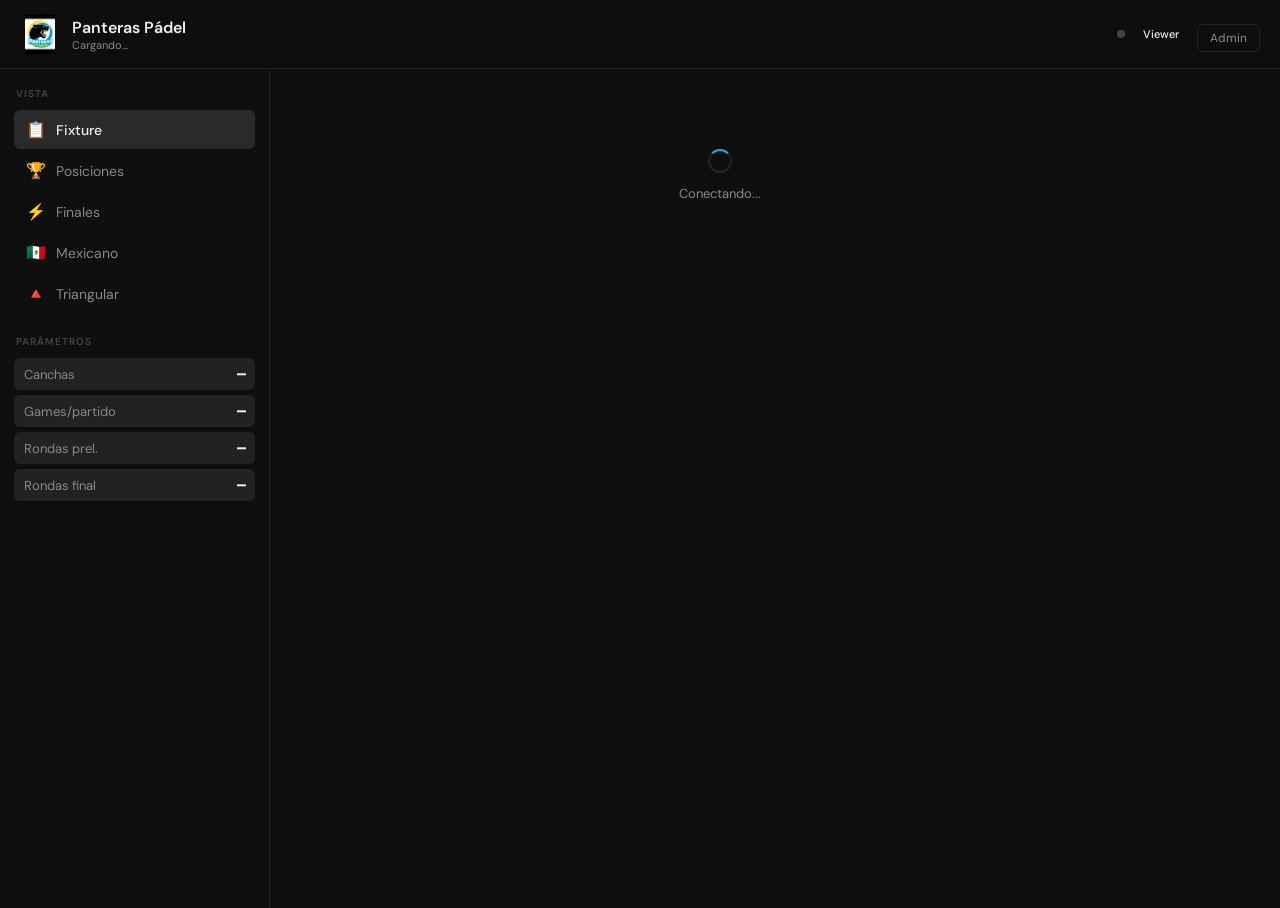
==== static/index.html @ e7840622 "refactor: proyecto" ====
<!DOCTYPE html>
<html lang="es">
<head>
<meta charset="UTF-8">
<meta name="viewport" content="width=device-width, initial-scale=1.0, maximum-scale=1.0">
<title>Panteras Pádel 🐆</title>
<link rel="preconnect" href="https://fonts.googleapis.com">
<link href="https://fonts.googleapis.com/css2?family=DM+Sans:wght@300;400;500;600&family=DM+Mono:wght@400;500&display=swap" rel="stylesheet">
<link rel="stylesheet" href="/static/main.css">
</head>
<body>

<div class="mob-overlay" id="overlay" onclick="closeSidebar()"></div>

<!-- ── Header ── -->
<header class="hdr">
  <button class="mob-menu" onclick="toggleSidebar()">☰</button>
  <div class="hdr-logo" style="width:40px;height:40px">
    <img src="/static/panteras.png" style="width:40px;height:40px;object-fit:contain;border-radius:6px" alt="Panteras">
  </div>
  <div>
    <div class="hdr-name" id="hdr-nombre">Panteras Pádel</div>
    <div class="hdr-sub"  id="hdr-sub">Cargando...</div>
  </div>
  <div class="hdr-right">
    <div class="ws-dot" id="ws-dot" title="Conexión en tiempo real"></div>
    <span class="role-badge" id="role-badge">Viewer</span>
    <button class="btn-ghost" style="padding:5px 12px;font-size:12px" onclick="showLogin()">Admin</button>
  </div>
</header>

<div class="layout">

  <!-- ── Sidebar ── -->
  <aside class="sidebar" id="sidebar">
    <div class="s-sec">
      <div class="s-lbl">Vista</div>
      <button class="nav-btn active" id="nav-fixture" onclick="setFixtureView('todas')">
        <span class="nav-icon">📋</span> Fixture
      </button>
      <div id="submenu-canchas" style="margin-left:12px;margin-top:2px;display:flex;flex-direction:column;gap:2px"></div>
      <button class="nav-btn" id="nav-posiciones" onclick="setTab('posiciones')">
        <span class="nav-icon">🏆</span> Posiciones
      </button>
      <button class="nav-btn" id="nav-finales" onclick="setTab('finales')">
        <span class="nav-icon">⚡</span> Finales
      </button>
      <button class="nav-btn" id="nav-mexicano" onclick="setTab('mexicano')">
        <span class="nav-icon">🇲🇽</span> Mexicano
      </button>
      <button class="nav-btn" id="nav-triangular" onclick="setTab('triangular')">
        <span class="nav-icon">🔺</span> Triangular
      </button>
    </div>

    <div class="s-sec" id="sidebar-admin" style="display:none">
      <div class="s-lbl">Admin</div>
      <button class="nav-btn" id="nav-config"    onclick="setTab('config')">
        <span class="nav-icon">⚙️</span> Configuración
      </button>
      <button class="nav-btn" id="nav-jugadores" onclick="setTab('jugadores')">
        <span class="nav-icon">👥</span> Jugadores
      </button>

      <!-- Modos visibles -->
      <div style="margin-top:8px;padding:8px 10px;background:var(--surf2);border-radius:var(--rsm)">
        <div style="font-size:10px;font-weight:600;color:var(--txt3);letter-spacing:.08em;text-transform:uppercase;margin-bottom:8px">
          Modos visibles
        </div>
        <label style="display:flex;align-items:center;gap:8px;font-size:13px;color:var(--txt2);cursor:pointer;margin-bottom:6px">
          <input type="checkbox" id="toggle-mexicano"   onchange="toggleModo('mexicano',this.checked)"   style="accent-color:#29ABE2">
          Mexicano
        </label>
        <label style="display:flex;align-items:center;gap:8px;font-size:13px;color:var(--txt2);cursor:pointer">
          <input type="checkbox" id="toggle-triangular" onchange="toggleModo('triangular',this.checked)" style="accent-color:#29ABE2">
          Triangular
        </label>
      </div>

      <div style="margin-top:10px;display:flex;flex-direction:column;gap:6px">
        <button class="btn-sec" id="btn-keepalive" onclick="toggleKeepAlive()"
          style="display:flex;align-items:center;gap:8px;justify-content:center">
          <span id="ka-dot" style="width:8px;height:8px;border-radius:50%;background:var(--txt3);flex-shrink:0"></span>
          <span id="ka-label">Mantener activo</span>
        </button>
        <button class="btn-danger" onclick="confirmReset()">🗑 Nuevo torneo</button>
      </div>
    </div>

    <!-- Parámetros -->
    <div class="s-sec" id="params-display">
      <div class="s-lbl">Parámetros</div>
      <div class="param-row"><span class="param-lbl">Canchas</span>      <span id="p-canchas"  class="pts-val" style="font-size:14px">—</span></div>
      <div class="param-row"><span class="param-lbl">Games/partido</span><span id="p-games"    class="pts-val" style="font-size:14px">—</span></div>
      <div class="param-row"><span class="param-lbl">Rondas prel.</span> <span id="p-rondas"   class="pts-val" style="font-size:14px">—</span></div>
      <div class="param-row"><span class="param-lbl">Rondas final</span> <span id="p-rondas-f" class="pts-val" style="font-size:14px">—</span></div>
    </div>

    <div class="s-sec">
      <div class="hint-box" id="hint-tiempo" style="display:none"></div>
    </div>
  </aside>

  <!-- ── Contenido principal ── -->
  <main class="main" id="main-content">
    <div class="empty">
      <div class="spinner"></div>
      <div style="margin-top:12px;font-size:13px;color:var(--txt2)">Conectando...</div>
    </div>
  </main>

</div>

<!-- ── Login modal ── -->
<div id="login-wrap" style="display:none;position:fixed;inset:0;z-index:300;
  background:rgba(0,0,0,.7);align-items:center;justify-content:center">
  <div class="login-card">
    <div class="login-title">🔐 Acceso admin</div>
    <div class="login-sub">Ingresá la contraseña para editar</div>
    <input class="login-in" type="password" id="login-pass" placeholder="Contraseña"
      onkeydown="if(event.key==='Enter')doLogin()">
    <button class="btn-main" onclick="doLogin()">Entrar</button>
    <div class="login-err" id="login-err"></div>
    <br>
    <button class="btn-ghost" onclick="hideLogin()">Cancelar</button>
  </div>
</div>

<!-- ── Scripts (orden importa: app primero, luego los módulos) ── -->
<script src="/static/js/app.js"></script>
<script src="/static/js/americano.js"></script>
<script src="/static/js/mexicano.js"></script>
<script src="/static/js/triangular.js"></script>

</body>
</html>
---- static/main.css ----
:root {
  --bg:#0f0f0f; --surf:#1a1a1a; --surf2:#222; --surf3:#2a2a2a;
  --brd:rgba(255,255,255,0.08); --brd2:rgba(255,255,255,0.14);
  --txt:#f0f0f0; --txt2:#888; --txt3:#444;
  --green:#29ABE2; --green-d:rgba(41,171,226,0.15);
  --blue:#0a84ff;  --blue-d:rgba(10,132,255,0.12);
  --amber:#FFD700; --amber-d:rgba(255,215,0,0.15);
  --red:#ff453a;   --red-d:rgba(255,69,58,0.12);
  --r:10px; --rsm:6px;
}
*{box-sizing:border-box;margin:0;padding:0}
body{font-family:'DM Sans',sans-serif;background:var(--bg);color:var(--txt);min-height:100vh;font-size:15px}
button{font-family:'DM Sans',sans-serif;cursor:pointer}
input{font-family:'DM Sans',sans-serif}

/* ── Header ── */
.hdr{display:flex;align-items:center;gap:12px;padding:14px 20px;border-bottom:1px solid var(--brd);
  position:sticky;top:0;background:rgba(15,15,15,.94);backdrop-filter:blur(14px);z-index:100}
.hdr-logo{width:34px;height:34px;background:transparent;border-radius:9px;
  display:flex;align-items:center;justify-content:center;font-size:16px;flex-shrink:0}
.hdr-name{font-size:16px;font-weight:600}
.hdr-sub{font-size:11px;color:var(--txt2)}
.hdr-right{margin-left:auto;display:flex;align-items:center;gap:8px}
.role-badge{font-size:11px;padding:3px 10px;border-radius:20px;font-weight:500}
.role-admin{background:rgba(41,171,226,.15);color:#29ABE2}
.role-viewer{background:var(--surf2);color:var(--txt2)}
.ws-dot{width:8px;height:8px;border-radius:50%;background:var(--txt3);flex-shrink:0}
.ws-dot.ok{background:#29ABE2}

/* ── Layout ── */
.layout{display:flex;min-height:calc(100vh - 61px)}
.sidebar{width:270px;min-width:270px;border-right:1px solid var(--brd);padding:18px 14px;
  overflow-y:auto;position:sticky;top:61px;height:calc(100vh - 61px)}
.main{flex:1;padding:20px;overflow-y:auto;max-width:900px}

/* ── Sidebar ── */
.s-lbl{font-size:10px;font-weight:600;letter-spacing:.1em;color:var(--txt3);
  text-transform:uppercase;margin-bottom:10px;padding-left:2px}
.s-sec{margin-bottom:22px}
.nav-btn{width:100%;text-align:left;padding:9px 12px;background:transparent;
  border:none;border-radius:var(--rsm);color:var(--txt2);font-size:14px;
  display:flex;align-items:center;gap:10px;transition:all .15s;margin-bottom:2px}
.nav-btn:hover{background:var(--surf2);color:var(--txt)}
.nav-btn.active{background:var(--surf3);color:var(--txt);font-weight:500}
.nav-icon{font-size:16px;width:20px;text-align:center}
.param-row{display:flex;align-items:center;justify-content:space-between;
  padding:7px 10px;background:var(--surf2);border-radius:var(--rsm);margin-bottom:5px}
.param-lbl{font-size:13px;color:var(--txt2)}
.p-in{width:58px;background:var(--surf3);border:1px solid var(--brd2);border-radius:5px;
  color:var(--txt);font-family:'DM Mono',monospace;font-size:13px;font-weight:500;
  text-align:center;padding:4px;outline:none}
.p-in:focus{border-color:#29ABE2}
.hint-box{background:rgba(41,171,226,.1);border:1px solid rgba(41,171,226,.25);
  border-radius:var(--rsm);padding:10px 12px;font-size:12px;color:#29ABE2;margin-top:8px;line-height:1.6}
.btn-main{width:100%;padding:10px;background:var(--green);border:none;border-radius:var(--r);
  color:#0a0a0a;font-size:14px;font-weight:600;margin-top:6px;transition:opacity .15s}
.btn-main:hover{opacity:.85}
.btn-sec{width:100%;padding:8px;background:var(--surf2);border:1px solid var(--brd);
  border-radius:var(--rsm);color:var(--txt2);font-size:13px;margin-top:5px;transition:all .15s}
.btn-sec:hover{background:var(--surf3);color:var(--txt)}
.btn-danger{width:100%;padding:8px;background:var(--red-d);border:1px solid rgba(255,69,58,.2);
  border-radius:var(--rsm);color:var(--red);font-size:13px;margin-top:5px}

/* ── Cards ── */
.card{background:var(--surf);border:1px solid var(--brd);border-radius:var(--r);
  overflow:hidden;margin-bottom:12px}
.card-hdr{padding:11px 16px;border-bottom:1px solid var(--brd);
  display:flex;align-items:center;justify-content:space-between;gap:8px}
.card-title{font-size:13px;font-weight:600}
.badge{font-size:11px;padding:3px 9px;border-radius:20px;font-weight:500;border:1px solid transparent}

/* ── Fixture rows ── */
.partido-row{display:flex;align-items:center;gap:10px;padding:11px 16px;
  border-bottom:1px solid var(--brd);transition:background .1s}
.partido-row:last-child{border-bottom:none}
.partido-row:hover{background:var(--surf2)}
.g-pill{width:26px;height:26px;border-radius:50%;font-size:11px;font-weight:700;
  display:flex;align-items:center;justify-content:center;flex-shrink:0}
.equipos{flex:1;min-width:0}
.e-names{font-size:13px;font-weight:500;line-height:1.4}
.e-sep{color:var(--txt3);margin:0 5px;font-weight:300}
.e-vs{color:var(--txt3);margin:0 8px;font-size:12px}
.descansan{font-size:11px;color:var(--txt3);font-style:italic;margin-top:2px}
.games-wrap{display:flex;align-items:center;gap:6px;flex-shrink:0}
.g-in{width:46px;background:var(--surf3);border:1px solid var(--brd2);border-radius:var(--rsm);
  color:var(--txt);font-family:'DM Mono',monospace;font-size:16px;font-weight:600;
  text-align:center;padding:6px 4px;outline:none;transition:border-color .15s;
  -moz-appearance:textfield}
.g-in:focus{box-shadow:0 0 0 3px rgba(41,171,226,.15)}
.g-in:disabled{opacity:.4;cursor:not-allowed}
.g-in::-webkit-inner-spin-button,
.g-in::-webkit-outer-spin-button{-webkit-appearance:none;margin:0}
.g-dash{color:var(--txt3);font-size:13px}
.pts-chip{font-size:10px;font-weight:600;padding:2px 6px;border-radius:4px;margin-left:4px}

/* ── Tabla de posiciones ── */
.pos-table{width:100%;border-collapse:collapse}
.pos-table th{font-size:11px;font-weight:600;color:var(--txt3);letter-spacing:.06em;
  text-transform:uppercase;padding:9px 12px;text-align:center;border-bottom:1px solid var(--brd)}
.pos-table th:nth-child(2){text-align:left}
.pos-table td{padding:10px 12px;border-bottom:1px solid var(--brd);text-align:center;font-size:13px}
.pos-table td:nth-child(2){text-align:left;font-weight:500}
.pos-table tr:last-child td{border-bottom:none}
.rk{width:26px;height:26px;border-radius:50%;display:inline-flex;align-items:center;
  justify-content:center;font-size:12px;font-weight:800;background:var(--surf3);color:#aaa}
.rk.g{background:#C9A84C;color:#000}
.rk.s{background:#29ABE2;color:#000}
.rk.b{background:#7a5c3e;color:#fff}
.pts-val{font-family:'DM Mono',monospace;font-weight:600;font-size:15px}
.dif-p{color:var(--green)} .dif-n{color:var(--red)}

/* ── Finales ── */
.copa-bar{display:flex;align-items:center;justify-content:space-between;
  padding:10px 16px;font-size:13px;font-weight:600}
.cls-chip{font-size:12px;padding:4px 10px;border-radius:20px;border:1px solid}

/* ── Admin / Jugadores ── */
.jug-row{display:flex;align-items:center;gap:6px;margin-bottom:5px}
.jug-num{font-size:11px;color:var(--txt3);min-width:18px;text-align:right;
  font-family:'DM Mono',monospace}
.jug-dot{width:8px;height:8px;border-radius:50%;flex-shrink:0}
.jug-in{flex:1;background:var(--surf2);border:1px solid transparent;
  border-radius:var(--rsm);color:var(--txt);font-size:13px;padding:6px 10px;outline:none}
.jug-in:focus{border-color:var(--brd2)}
.grp-sel{background:var(--surf2);border:1px solid var(--brd);border-radius:var(--rsm);
  color:var(--txt2);font-size:12px;padding:4px 6px;outline:none;width:52px}

/* ── Login ── */
.login-card{background:var(--surf);border:1px solid var(--brd);border-radius:var(--r);
  padding:32px;width:320px;text-align:center}
.login-title{font-size:18px;font-weight:600;margin-bottom:6px}
.login-sub{font-size:13px;color:var(--txt2);margin-bottom:24px}
.login-in{width:100%;background:var(--surf2);border:1px solid var(--brd2);
  border-radius:var(--rsm);color:var(--txt);font-size:15px;
  padding:10px 14px;outline:none;margin-bottom:10px;text-align:center}
.login-in:focus{border-color:#29ABE2}
.login-err{font-size:12px;color:var(--red);margin-top:6px;min-height:16px}
.btn-ghost{background:transparent;border:1px solid var(--brd);border-radius:var(--rsm);
  color:var(--txt2);font-size:13px;padding:7px 16px;margin-top:8px}

/* ── Vacío / Loading ── */
.empty{text-align:center;padding:60px 20px;color:var(--txt3)}
.empty-ico{font-size:40px;margin-bottom:10px}
.spinner{width:24px;height:24px;border:2px solid var(--brd);border-top-color:#29ABE2;
  border-radius:50%;animation:spin .7s linear infinite;margin:0 auto}
@keyframes spin{to{transform:rotate(360deg)}}

/* ── Toast ── */
.toast{position:fixed;bottom:24px;left:50%;transform:translateX(-50%);
  background:var(--surf3);border:1px solid var(--brd2);border-radius:var(--r);
  padding:10px 20px;font-size:13px;font-weight:500;z-index:999;
  animation:fade-in .2s ease;pointer-events:none}
@keyframes fade-in{from{opacity:0;transform:translateX(-50%) translateY(8px)}}

/* ── Mobile ── */
@media(max-width:700px){
  .sidebar{display:none;position:fixed;left:0;top:0;height:100vh;z-index:200;
    background:var(--bg);width:280px}
  .sidebar.open{display:block}
  .mob-overlay{display:none;position:fixed;inset:0;background:rgba(0,0,0,.6);z-index:199}
  .mob-overlay.show{display:block}
  .main{padding:14px}
  .mob-menu{display:flex!important}
  .e-names{font-size:12px}
  .partido-row{padding:9px 12px;gap:8px}
}
.mob-menu{display:none;align-items:center;justify-content:center;
  width:34px;height:34px;background:var(--surf2);border:1px solid var(--brd);
  border-radius:var(--rsm);color:var(--txt);font-size:18px;margin-right:4px}
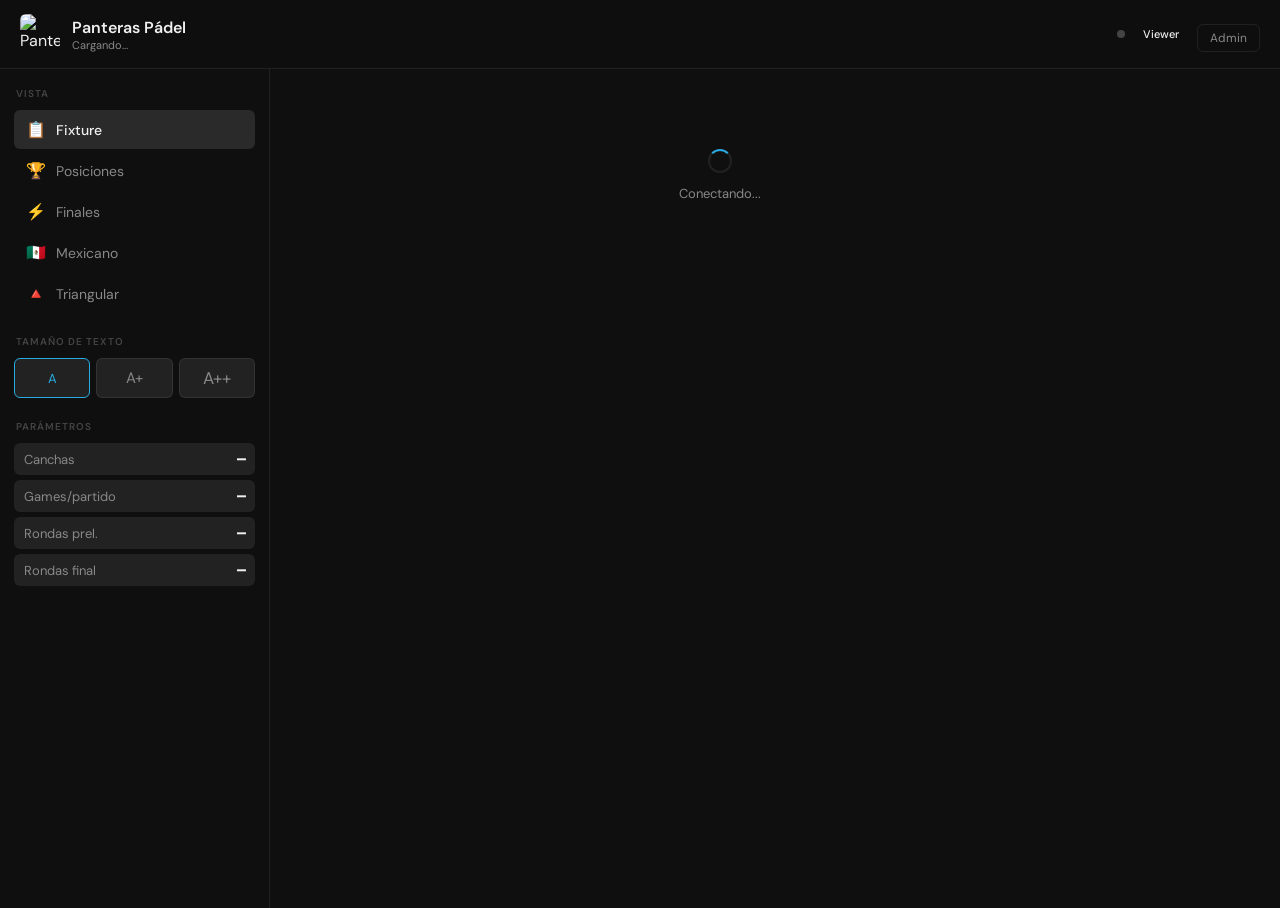
==== commit 02557a7b: "Muchos FIX" ====
--- a/static/index.html
+++ b/static/index.html
@@ -51,6 +51,9 @@
       <button class="nav-btn" id="nav-triangular" onclick="setTab('triangular')">
         <span class="nav-icon">🔺</span> Triangular
       </button>
+      <button class="nav-btn" id="nav-torneo" onclick="setTab('torneo')" style="display:none">
+        <span class="nav-icon">🏆</span> Torneo
+      </button>
     </div>
 
     <div class="s-sec" id="sidebar-admin" style="display:none">
@@ -84,6 +87,16 @@
           <span id="ka-label">Mantener activo</span>
         </button>
         <button class="btn-danger" onclick="confirmReset()">🗑 Nuevo torneo</button>
+      </div>
+    </div>
+
+    <!-- Tamaño de texto (cada usuario, por dispositivo) -->
+    <div class="s-sec">
+      <div class="s-lbl">Tamaño de texto</div>
+      <div style="display:flex;gap:6px">
+        <button class="btn-sec fz-btn" style="flex:1;margin-top:0;font-size:13px" onclick="setFontSize(0)">A</button>
+        <button class="btn-sec fz-btn" style="flex:1;margin-top:0;font-size:15px" onclick="setFontSize(1)">A+</button>
+        <button class="btn-sec fz-btn" style="flex:1;margin-top:0;font-size:17px" onclick="setFontSize(2)">A++</button>
       </div>
     </div>
 
@@ -131,6 +144,7 @@
 <script src="/static/js/americano.js"></script>
 <script src="/static/js/mexicano.js"></script>
 <script src="/static/js/triangular.js"></script>
+<script src="/static/js/torneo.js"></script>
 
 </body>
 </html>
--- a/static/main.css
+++ b/static/main.css
@@ -167,3 +167,6 @@
 .mob-menu{display:none;align-items:center;justify-content:center;
   width:34px;height:34px;background:var(--surf2);border:1px solid var(--brd);
   border-radius:var(--rsm);color:var(--txt);font-size:18px;margin-right:4px}
+
+/* ── Tamaño de texto ── */
+.fz-btn.active { border-color: #29ABE2; color: #29ABE2; }
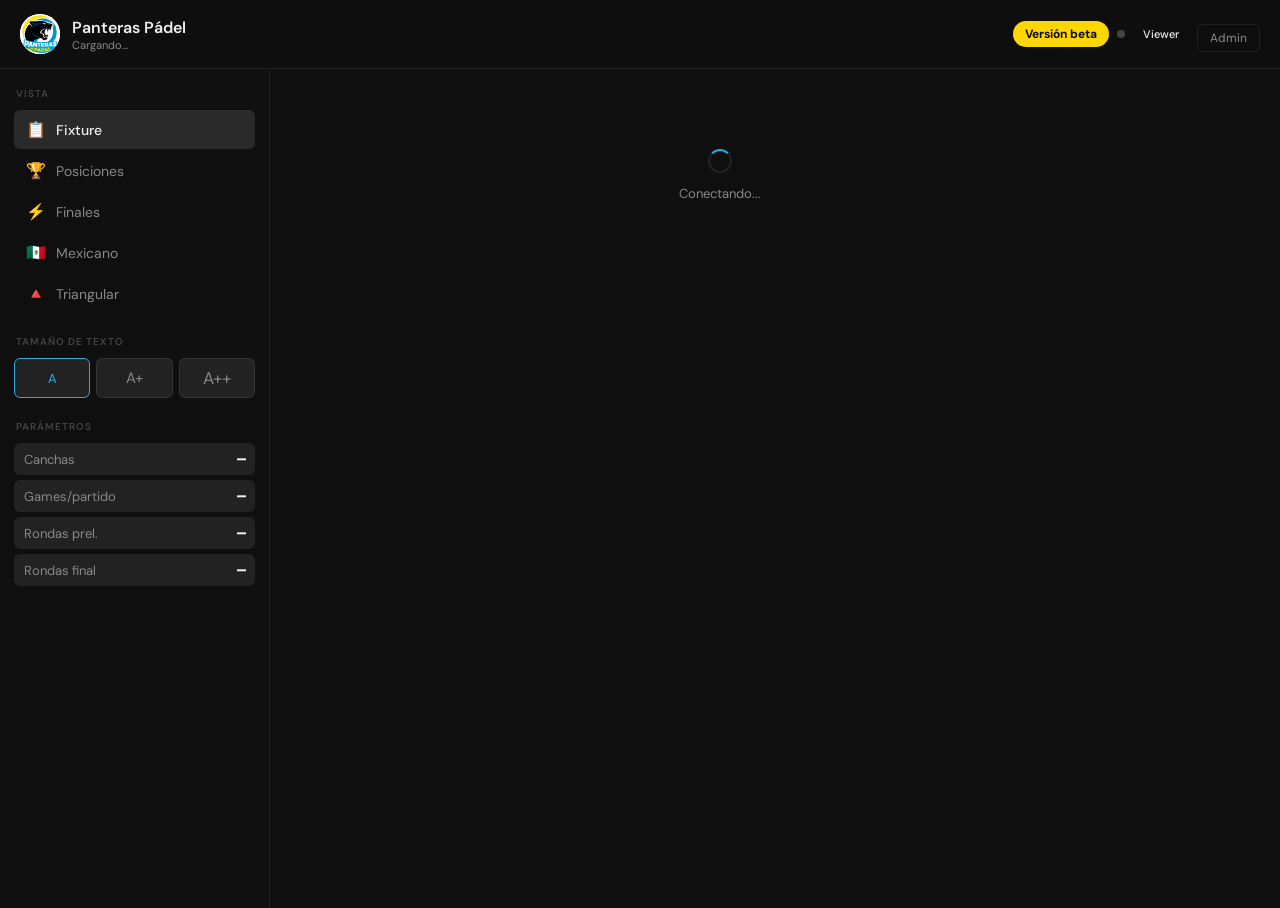
==== commit fb9a9339: "Puntos 2/1/0, versión beta del fixture y logo de Panteras - Puntuación general: ganar 2, empatar 1, " ====
--- a/static/index.html
+++ b/static/index.html
@@ -4,6 +4,8 @@
 <meta charset="UTF-8">
 <meta name="viewport" content="width=device-width, initial-scale=1.0, maximum-scale=1.0">
 <title>Panteras Pádel 🐆</title>
+<link rel="icon" type="image/png" href="/static/panteras.png">
+<link rel="apple-touch-icon" href="/static/panteras.png">
 <link rel="preconnect" href="https://fonts.googleapis.com">
 <link href="https://fonts.googleapis.com/css2?family=DM+Sans:wght@300;400;500;600&family=DM+Mono:wght@400;500&display=swap" rel="stylesheet">
 <link rel="stylesheet" href="/static/main.css">
@@ -16,13 +18,14 @@
 <header class="hdr">
   <button class="mob-menu" onclick="toggleSidebar()">☰</button>
   <div class="hdr-logo" style="width:40px;height:40px">
-    <img src="/static/panteras.png" style="width:40px;height:40px;object-fit:contain;border-radius:6px" alt="Panteras">
+    <img src="/static/panteras.png" style="width:40px;height:40px;object-fit:contain;border-radius:50%;background:#fff" alt="Panteras">
   </div>
   <div>
     <div class="hdr-name" id="hdr-nombre">Panteras Pádel</div>
     <div class="hdr-sub"  id="hdr-sub">Cargando...</div>
   </div>
   <div class="hdr-right">
+    <a class="beta-btn" href="/beta" aria-label="Versión beta" title="Probar la nueva versión del fixture"><span class="beta-largo">Versión beta</span><span class="beta-corto">Beta</span></a>
     <div class="ws-dot" id="ws-dot" title="Conexión en tiempo real"></div>
     <span class="role-badge" id="role-badge">Viewer</span>
     <button class="btn-ghost" style="padding:5px 12px;font-size:12px" onclick="showLogin()">Admin</button>
--- a/static/main.css
+++ b/static/main.css
@@ -24,6 +24,10 @@
 .role-badge{font-size:11px;padding:3px 10px;border-radius:20px;font-weight:500}
 .role-admin{background:rgba(41,171,226,.15);color:#29ABE2}
 .role-viewer{background:var(--surf2);color:var(--txt2)}
+.beta-btn{font-size:12px;font-weight:700;padding:5px 12px;border-radius:20px;text-decoration:none;white-space:nowrap;
+  background:#FFD700;color:#0a0a0a;transition:opacity .15s}
+.beta-btn:hover{opacity:.85}
+.beta-corto{display:none}
 .ws-dot{width:8px;height:8px;border-radius:50%;background:var(--txt3);flex-shrink:0}
 .ws-dot.ok{background:#29ABE2}
 
@@ -163,6 +167,10 @@
   .mob-menu{display:flex!important}
   .e-names{font-size:12px}
   .partido-row{padding:9px 12px;gap:8px}
+  .hdr{padding:12px 14px;gap:10px}
+  .role-badge{display:none}
+  .beta-largo{display:none}
+  .beta-corto{display:inline}
 }
 .mob-menu{display:none;align-items:center;justify-content:center;
   width:34px;height:34px;background:var(--surf2);border:1px solid var(--brd);
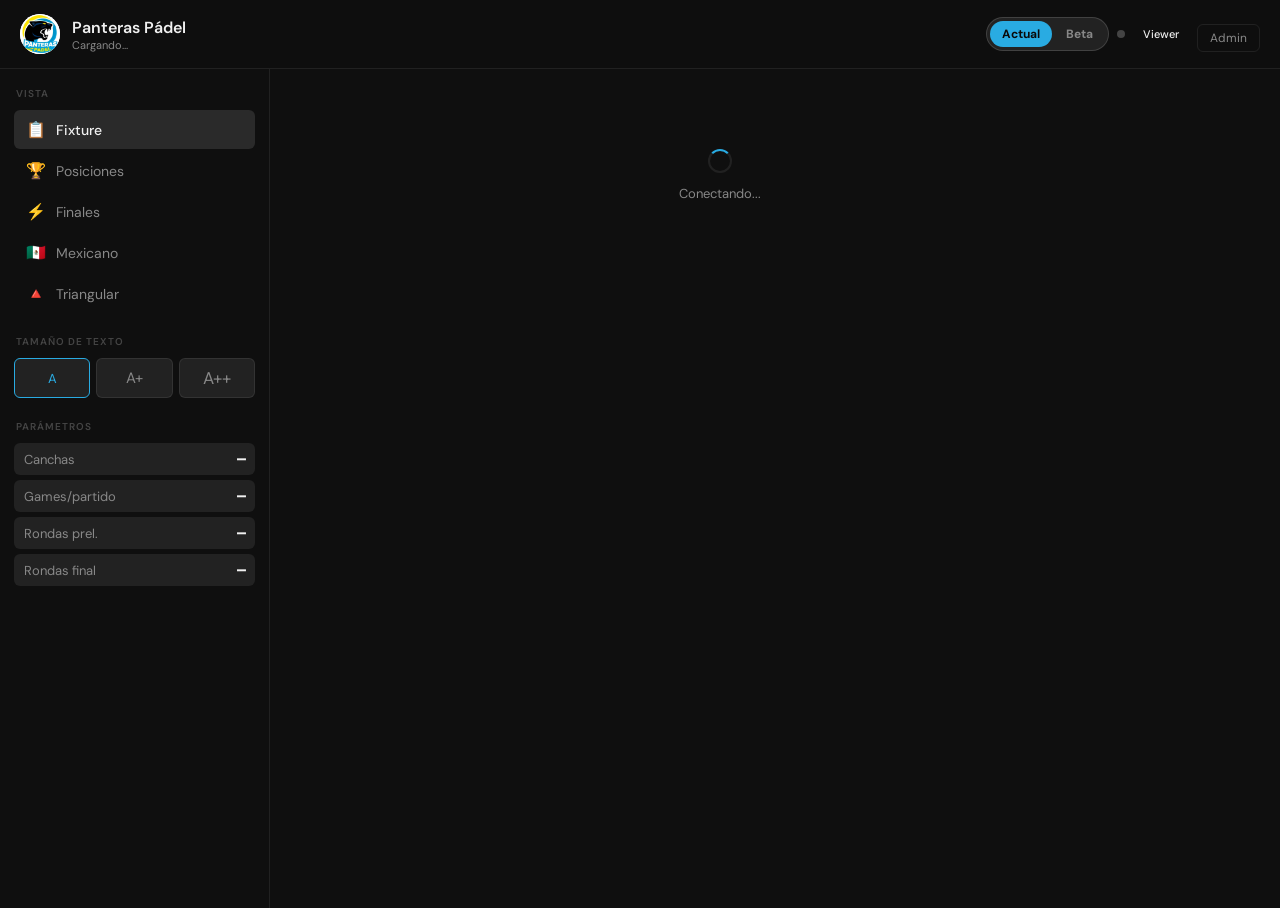
==== commit 5b3a2bbd: "Beta: arregla carga de resultados y configuración, selector Actual/Beta - Bug: la página quedaba mar" ====
--- a/static/index.html
+++ b/static/index.html
@@ -8,7 +8,7 @@
 <link rel="apple-touch-icon" href="/static/panteras.png">
 <link rel="preconnect" href="https://fonts.googleapis.com">
 <link href="https://fonts.googleapis.com/css2?family=DM+Sans:wght@300;400;500;600&family=DM+Mono:wght@400;500&display=swap" rel="stylesheet">
-<link rel="stylesheet" href="/static/main.css">
+<link rel="stylesheet" href="/static/main.css?v=20261027">
 </head>
 <body>
 
@@ -25,7 +25,10 @@
     <div class="hdr-sub"  id="hdr-sub">Cargando...</div>
   </div>
   <div class="hdr-right">
-    <a class="beta-btn" href="/beta" aria-label="Versión beta" title="Probar la nueva versión del fixture"><span class="beta-largo">Versión beta</span><span class="beta-corto">Beta</span></a>
+    <nav class="ver-switch" aria-label="Versión de la app">
+      <a class="ver-op" href="/" data-ver="actual" aria-current="page">Actual</a>
+      <a class="ver-op" href="/beta" data-ver="beta" title="Probar la nueva versión del fixture">Beta</a>
+    </nav>
     <div class="ws-dot" id="ws-dot" title="Conexión en tiempo real"></div>
     <span class="role-badge" id="role-badge">Viewer</span>
     <button class="btn-ghost" style="padding:5px 12px;font-size:12px" onclick="showLogin()">Admin</button>
@@ -143,11 +146,12 @@
 </div>
 
 <!-- ── Scripts (orden importa: app primero, luego los módulos) ── -->
-<script src="/static/js/app.js"></script>
-<script src="/static/js/americano.js"></script>
-<script src="/static/js/mexicano.js"></script>
-<script src="/static/js/triangular.js"></script>
-<script src="/static/js/torneo.js"></script>
+<script src="/static/js/app.js?v=20261027"></script>
+<script src="/static/js/americano.js?v=20261027"></script>
+<script src="/static/js/mexicano.js?v=20261027"></script>
+<script src="/static/js/triangular.js?v=20261027"></script>
+<script src="/static/js/torneo.js?v=20261027"></script>
+<script src="/static/js/beta.js?v=20261027"></script>
 
 </body>
 </html>
--- a/static/main.css
+++ b/static/main.css
@@ -24,10 +24,12 @@
 .role-badge{font-size:11px;padding:3px 10px;border-radius:20px;font-weight:500}
 .role-admin{background:rgba(41,171,226,.15);color:#29ABE2}
 .role-viewer{background:var(--surf2);color:var(--txt2)}
-.beta-btn{font-size:12px;font-weight:700;padding:5px 12px;border-radius:20px;text-decoration:none;white-space:nowrap;
-  background:#FFD700;color:#0a0a0a;transition:opacity .15s}
-.beta-btn:hover{opacity:.85}
-.beta-corto{display:none}
+.ver-switch{display:flex;gap:2px;padding:3px;border-radius:20px;background:var(--surf2);border:1px solid var(--brd2)}
+.ver-op{font-size:12px;font-weight:700;padding:5px 12px;border-radius:16px;text-decoration:none;white-space:nowrap;
+  color:var(--txt2);transition:background .15s,color .15s}
+.ver-op:hover{color:var(--txt)}
+.ver-op[aria-current="page"]{background:#29ABE2;color:#0a0a0a}
+.ver-op[data-ver="beta"][aria-current="page"]{background:#FFD700}
 .ws-dot{width:8px;height:8px;border-radius:50%;background:var(--txt3);flex-shrink:0}
 .ws-dot.ok{background:#29ABE2}
 
@@ -169,8 +171,7 @@
   .partido-row{padding:9px 12px;gap:8px}
   .hdr{padding:12px 14px;gap:10px}
   .role-badge{display:none}
-  .beta-largo{display:none}
-  .beta-corto{display:inline}
+  .ver-op{font-size:11px;padding:5px 9px}
 }
 .mob-menu{display:none;align-items:center;justify-content:center;
   width:34px;height:34px;background:var(--surf2);border:1px solid var(--brd);
